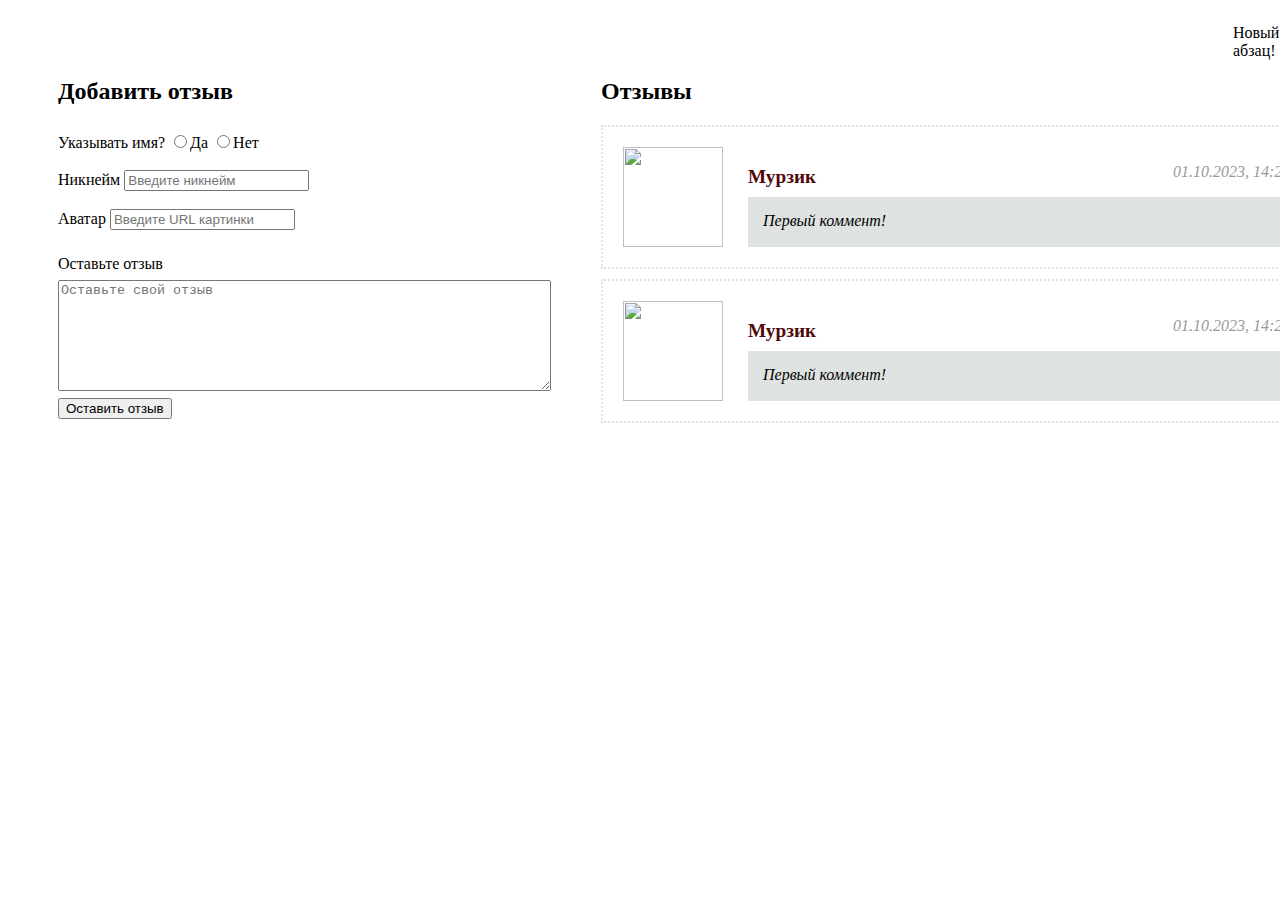
==== index.html @ 1c2bd209 "new p" ====
<!DOCTYPE html>
<html lang="en">

<head>
    <meta charset="UTF-8">
    <meta name="viewport" content="width=device-width, initial-scale=1.0">
    <title>Чатик</title>
    <link rel="shortcut icon" type="image/png" href="https://cdn-icons-png.flaticon.com/128/2652/2652175.png">
    <link rel="stylesheet" type="text/css" href="assets/css/index.css">
</head>

<body>
    <main class="main">
        <section class="leave_feedback">
            <h2>Добавить отзыв</h2>
            <div class="user_info">
                <label for="show_name">Указывать имя?</label>
                <input type="radio" name="show_name" value="yes" id="yes">Да </input>
                <input type="radio" name="show_name" value="no" id="no">Нет</input><br><br>
                <label for="input_name">Никнейм</label>
                <input type="text" id="input_name" placeholder="Введите никнейм" title="Придумайте никнейм"><br><br>

                <label for="input_link">Аватар</label>
                <input type="url" id="input_link" placeholder="Введите URL картинки"
                    title="Введите URL картинки"><br><br>
            </div>
            <label for="input_feedback">Оставьте отзыв</label>
            <textarea id="input_feedback" cols="59" rows="7" placeholder="Оставьте свой отзыв"></textarea>

            <button type="submit" id="add_feedback">Оставить отзыв</button>
            <p class="wrong"></p>
        </section>

        <section class="feedbacks">
            <h2>Отзывы</h2>
            <div id="output-list">
                <div class="feedback_field">
                    <img width="100" height="200" class="output_avatar"
                        src="https://i.pinimg.com/originals/86/c3/d1/86c3d151b552aec43fe0eed4f51f9db7.jpg">
                    <p class="output_name">Мурзик</p>
                    <p class="output_feedback">Первый коммент!</p>
                    <p class="output_date">01.10.2023, 14:21:03</p>
                </div>
            </div>
            <div id="output-list">
                <div class="feedback_field">
                    <img width="100" height="200" class="output_avatar"
                        src="https://i.pinimg.com/originals/86/c3/d1/86c3d151b552aec43fe0eed4f51f9db7.jpg">
                    <p class="output_name">Мурзик</p>
                    <p class="output_feedback">Первый коммент!</p>
                    <p class="output_date">01.10.2023, 14:21:03</p>
                </div>
            </div>
        </section>
        <p>Новый абзац!</p>
    </main>
    <script src="assets/js/index.js"></script>
</body>

</html>
---- assets/css/index.css ----
.leave_feedback {
    display: flex;
    flex-direction: column;
    align-items: flex-start;

    margin-top: 50px;
    margin-left: 50px;

    gap: 7px;
}

.main {
    display: flex;
}

/* .user_info {
    display: flex;

} */

.feedbacks {
    display: flex;
    flex-direction: column;
    align-items: flex-start;
    width: 50%;

    margin-top: 50px;
    margin-left: 50px;
}

.output_name {
    color: rgb(80, 10, 10);
    font-weight: 700;
    font-size: larger;

}

.output_feedback {
    font-style: italic;
    background-color: rgb(222, 227, 225);
    margin: 0;
    padding: 15px;
    grid-column: span 2
}

.output_avatar {
    width: 100%;
    height: 100%;
    object-fit: cover;
    grid-row: span 2;
}

.feedback_field {
    height: 100px;
    display: grid;
    grid-template-columns: 100px 400px 150px;
    grid-template-rows: 50px 50px;
    /* Автоматическое размещение в колонку */
    grid-auto-flow: column;
    column-gap: 25px;
    margin-bottom: 10px;
    border: 2px rgb(222, 227, 225) dotted;
    padding: 20px;
}

.output_date {
    color: rgb(153, 153, 159);
    font-style: italic;
}
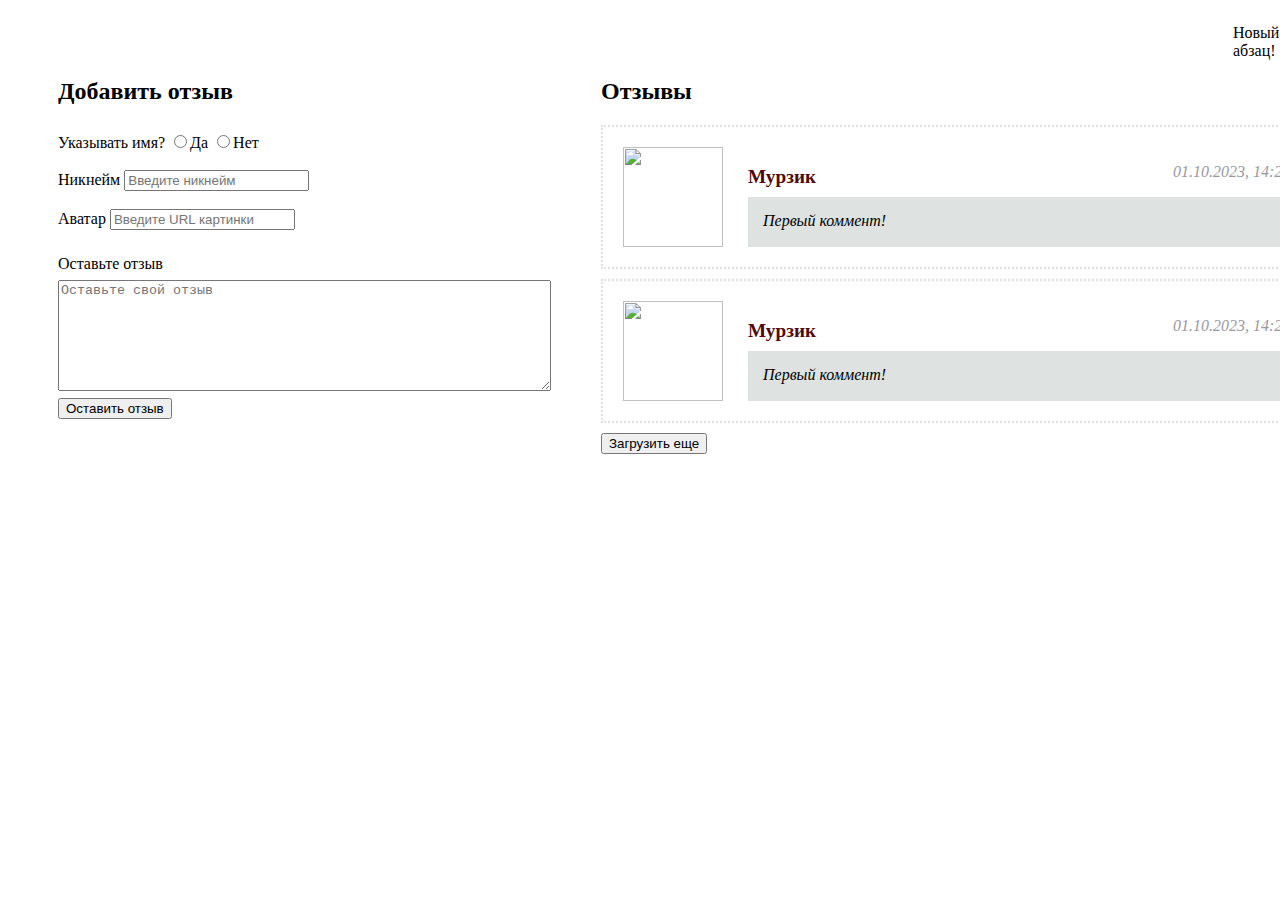
==== commit 944b00a6: "Merge branch 'main' of https://github.com/Laydena/4_comments" ====
--- a/index.html
+++ b/index.html
@@ -51,6 +51,10 @@
                     <p class="output_date">01.10.2023, 14:21:03</p>
                 </div>
             </div>
+            <form>
+                <input type="hidden" id="page" value="1">
+                <button type="submit" id="load_more">Загрузить еще</button>
+            </form>
         </section>
         <p>Новый абзац!</p>
     </main>
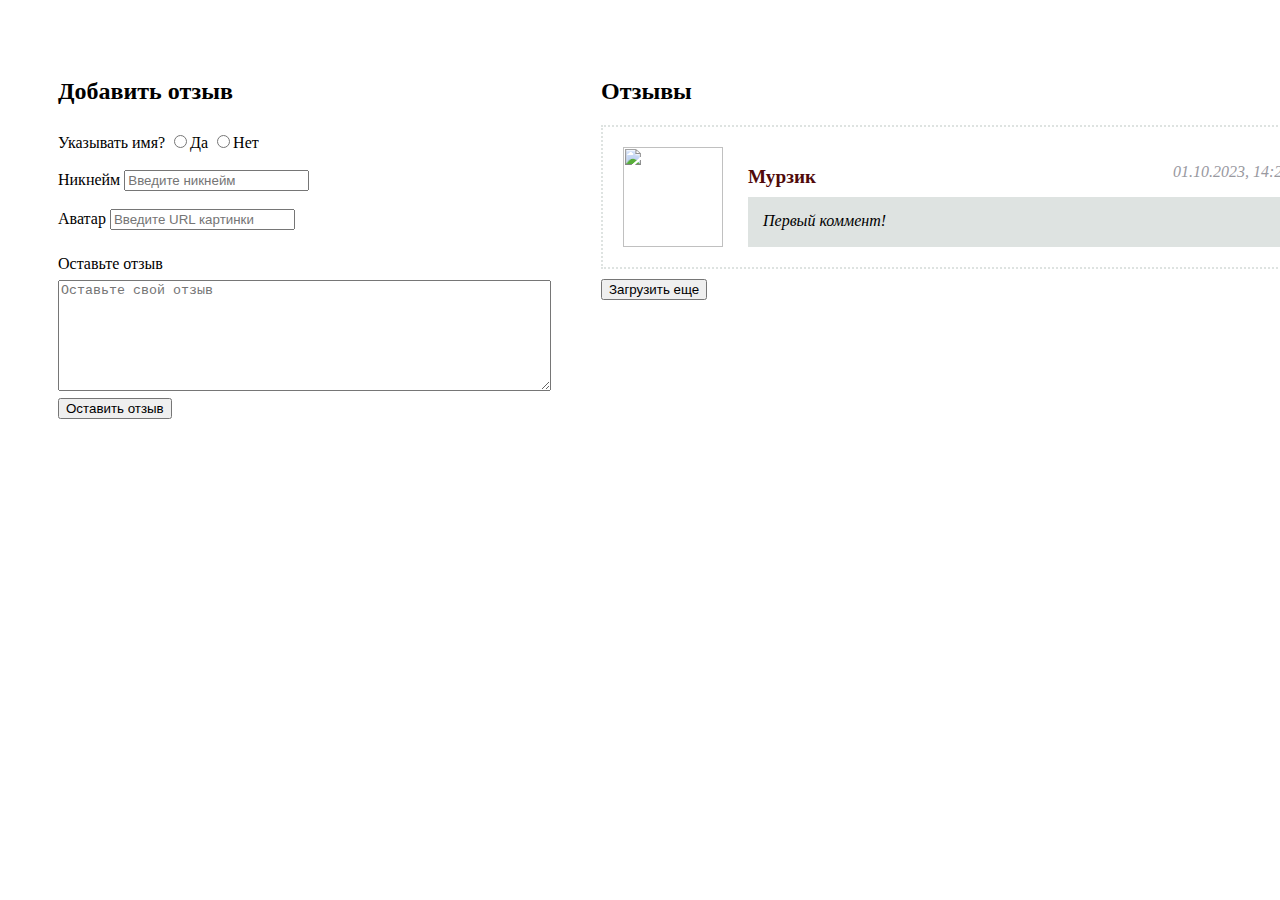
==== commit f303556f: "remove div" ====
--- a/index.html
+++ b/index.html
@@ -42,21 +42,11 @@
                     <p class="output_date">01.10.2023, 14:21:03</p>
                 </div>
             </div>
-            <div id="output-list">
-                <div class="feedback_field">
-                    <img width="100" height="200" class="output_avatar"
-                        src="https://i.pinimg.com/originals/86/c3/d1/86c3d151b552aec43fe0eed4f51f9db7.jpg">
-                    <p class="output_name">Мурзик</p>
-                    <p class="output_feedback">Первый коммент!</p>
-                    <p class="output_date">01.10.2023, 14:21:03</p>
-                </div>
-            </div>
             <form>
                 <input type="hidden" id="page" value="1">
                 <button type="submit" id="load_more">Загрузить еще</button>
             </form>
         </section>
-        <p>Новый абзац!</p>
     </main>
     <script src="assets/js/index.js"></script>
 </body>
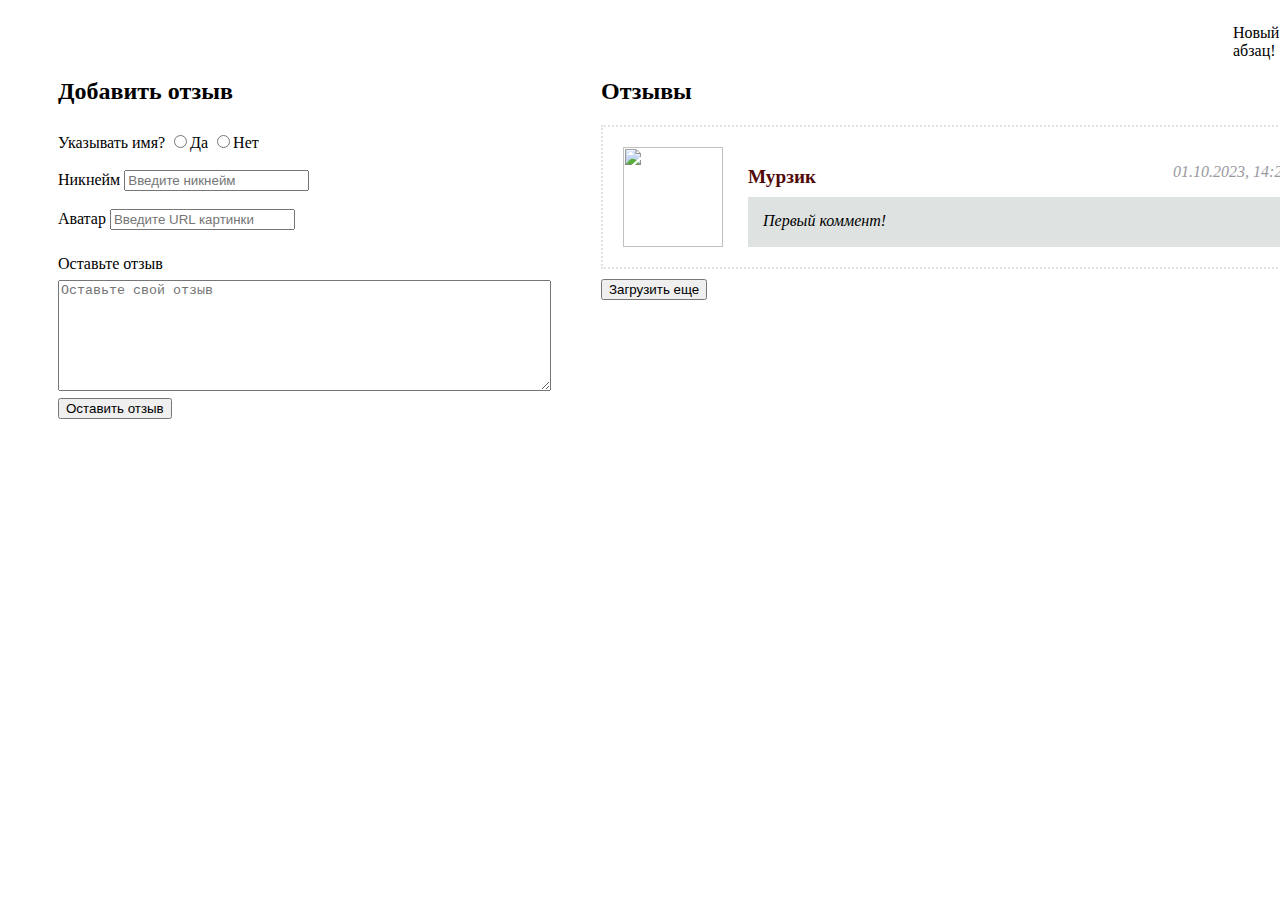
==== commit 1f97ccee: "Merge branch 'main' of https://github.com/Laydena/4_comments" ====
--- a/index.html
+++ b/index.html
@@ -47,6 +47,7 @@
                 <button type="submit" id="load_more">Загрузить еще</button>
             </form>
         </section>
+        <p>Новый абзац!</p>
     </main>
     <script src="assets/js/index.js"></script>
 </body>
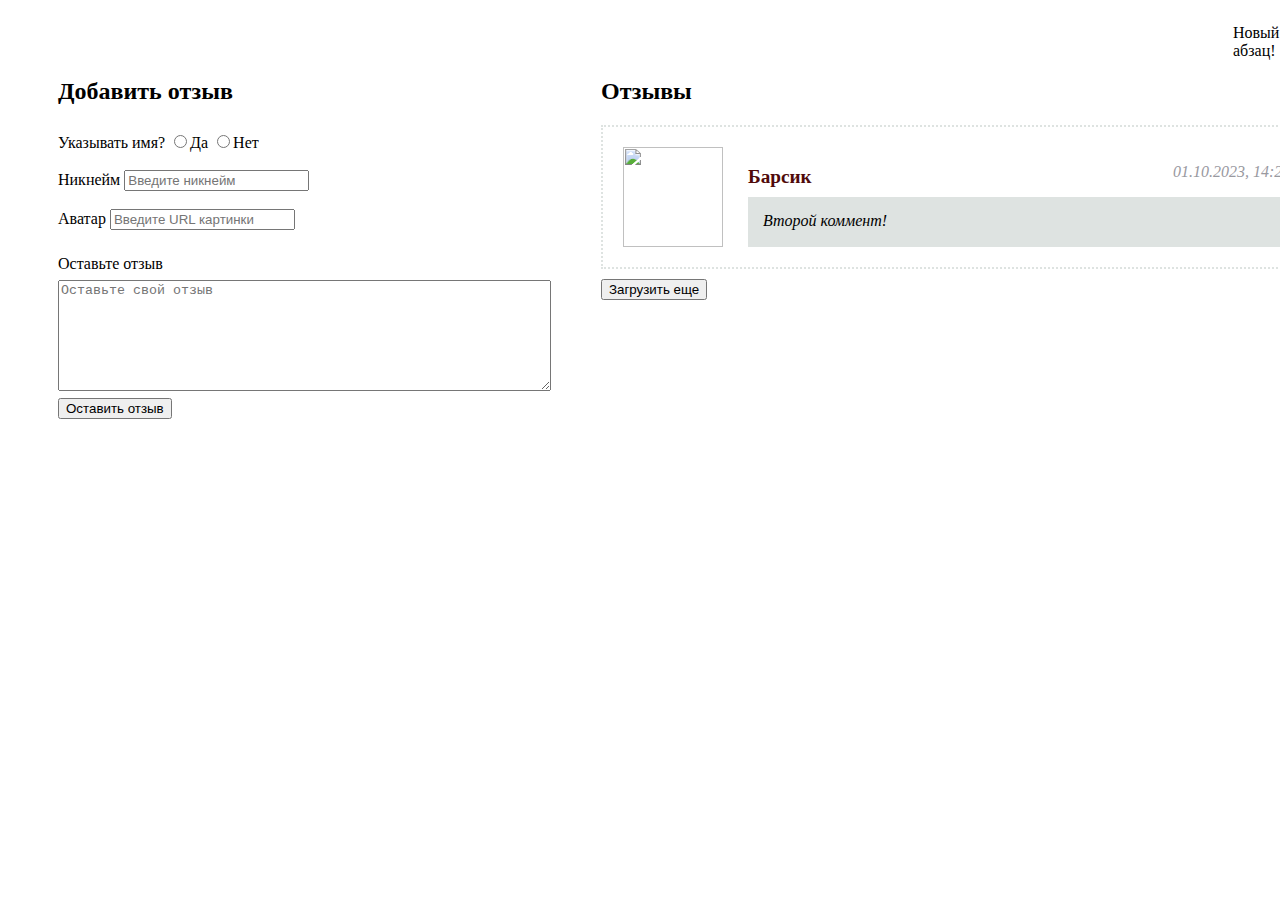
==== commit 0cb5d07e: "rename cat" ====
--- a/index.html
+++ b/index.html
@@ -37,8 +37,8 @@
                 <div class="feedback_field">
                     <img width="100" height="200" class="output_avatar"
                         src="https://i.pinimg.com/originals/86/c3/d1/86c3d151b552aec43fe0eed4f51f9db7.jpg">
-                    <p class="output_name">Мурзик</p>
-                    <p class="output_feedback">Первый коммент!</p>
+                    <p class="output_name">Барсик</p>
+                    <p class="output_feedback">Второй коммент!</p>
                     <p class="output_date">01.10.2023, 14:21:03</p>
                 </div>
             </div>
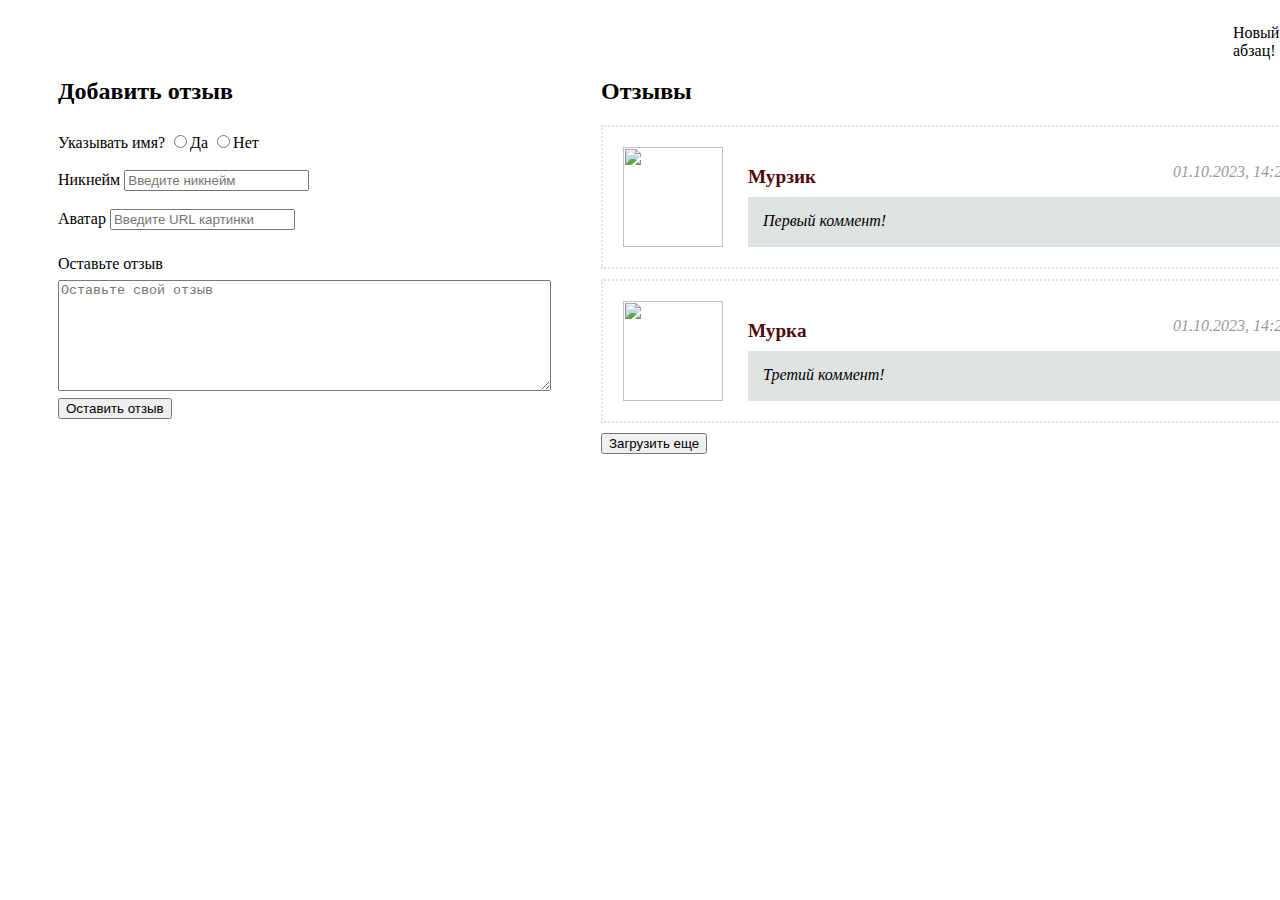
==== commit 3d148db6: "new comment" ====
--- a/index.html
+++ b/index.html
@@ -37,8 +37,17 @@
                 <div class="feedback_field">
                     <img width="100" height="200" class="output_avatar"
                         src="https://i.pinimg.com/originals/86/c3/d1/86c3d151b552aec43fe0eed4f51f9db7.jpg">
-                    <p class="output_name">Барсик</p>
-                    <p class="output_feedback">Второй коммент!</p>
+                    <p class="output_name">Мурзик</p>
+                    <p class="output_feedback">Первый коммент!</p>
+                    <p class="output_date">01.10.2023, 14:21:03</p>
+                </div>
+            </div>
+            <div id="output-list">
+                <div class="feedback_field">
+                    <img width="100" height="200" class="output_avatar"
+                        src="https://i.pinimg.com/originals/86/c3/d1/86c3d151b552aec43fe0eed4f51f9db7.jpg">
+                    <p class="output_name">Мурка</p>
+                    <p class="output_feedback">Третий коммент!</p>
                     <p class="output_date">01.10.2023, 14:21:03</p>
                 </div>
             </div>
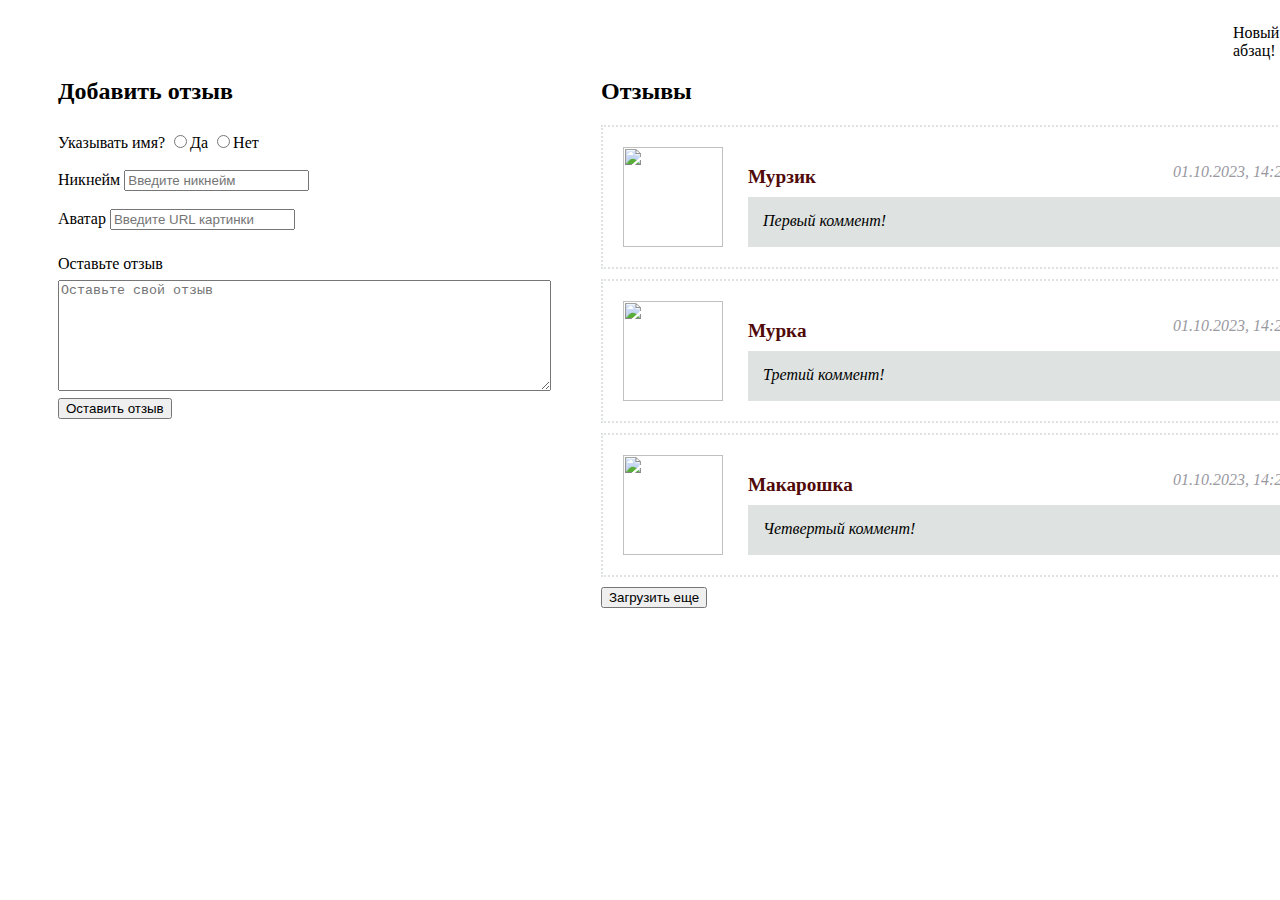
==== commit 457032ae: "new cat" ====
--- a/index.html
+++ b/index.html
@@ -51,6 +51,15 @@
                     <p class="output_date">01.10.2023, 14:21:03</p>
                 </div>
             </div>
+            <div id="output-list">
+                <div class="feedback_field">
+                    <img width="100" height="200" class="output_avatar"
+                        src="https://i.pinimg.com/originals/86/c3/d1/86c3d151b552aec43fe0eed4f51f9db7.jpg">
+                    <p class="output_name">Макарошка</p>
+                    <p class="output_feedback">Четвертый коммент!</p>
+                    <p class="output_date">01.10.2023, 14:21:03</p>
+                </div>
+            </div>
             <form>
                 <input type="hidden" id="page" value="1">
                 <button type="submit" id="load_more">Загрузить еще</button>
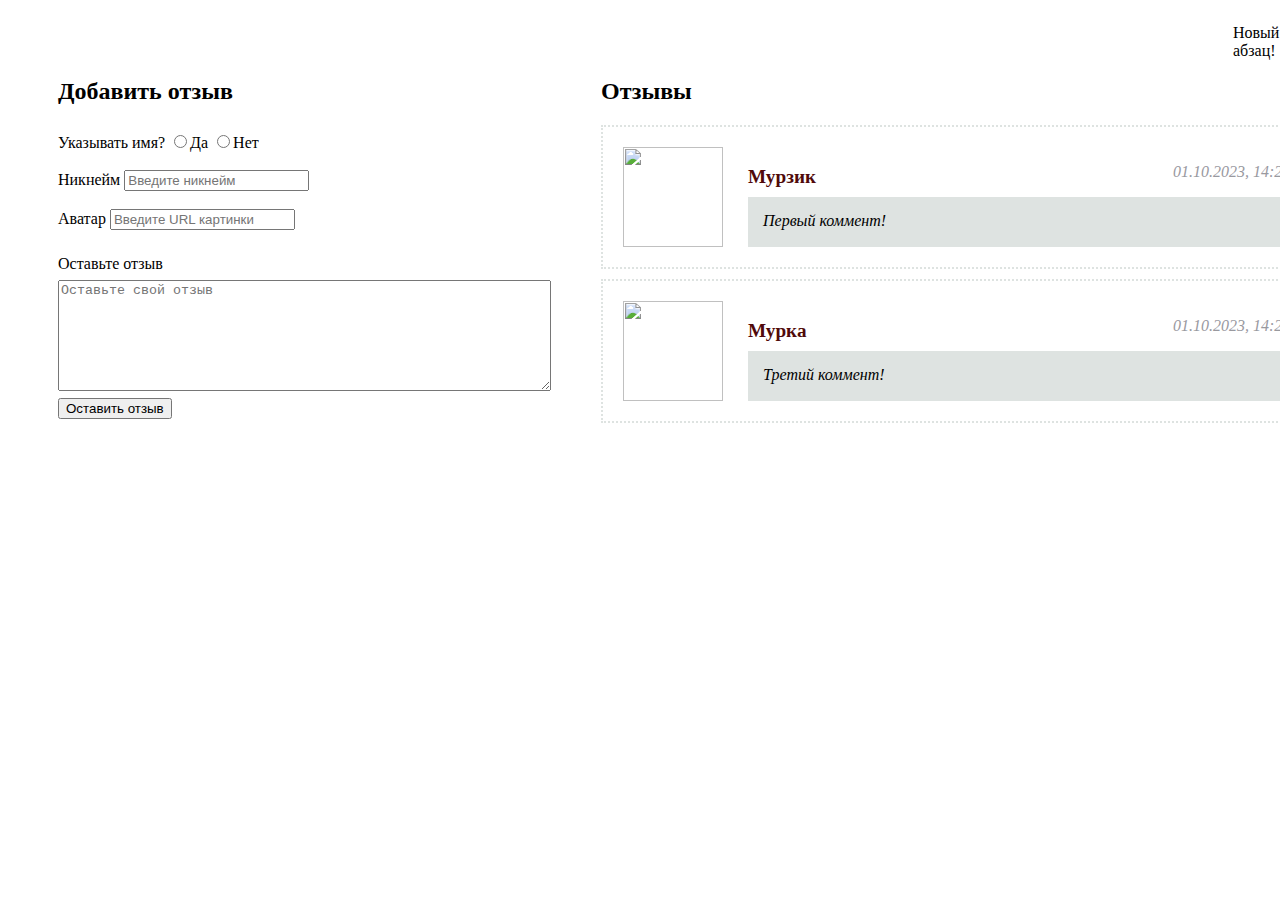
==== commit 625232ff: "add button, delete form" ====
--- a/index.html
+++ b/index.html
@@ -51,19 +51,6 @@
                     <p class="output_date">01.10.2023, 14:21:03</p>
                 </div>
             </div>
-            <div id="output-list">
-                <div class="feedback_field">
-                    <img width="100" height="200" class="output_avatar"
-                        src="https://i.pinimg.com/originals/86/c3/d1/86c3d151b552aec43fe0eed4f51f9db7.jpg">
-                    <p class="output_name">Макарошка</p>
-                    <p class="output_feedback">Четвертый коммент!</p>
-                    <p class="output_date">01.10.2023, 14:21:03</p>
-                </div>
-            </div>
-            <form>
-                <input type="hidden" id="page" value="1">
-                <button type="submit" id="load_more">Загрузить еще</button>
-            </form>
         </section>
         <p>Новый абзац!</p>
     </main>
